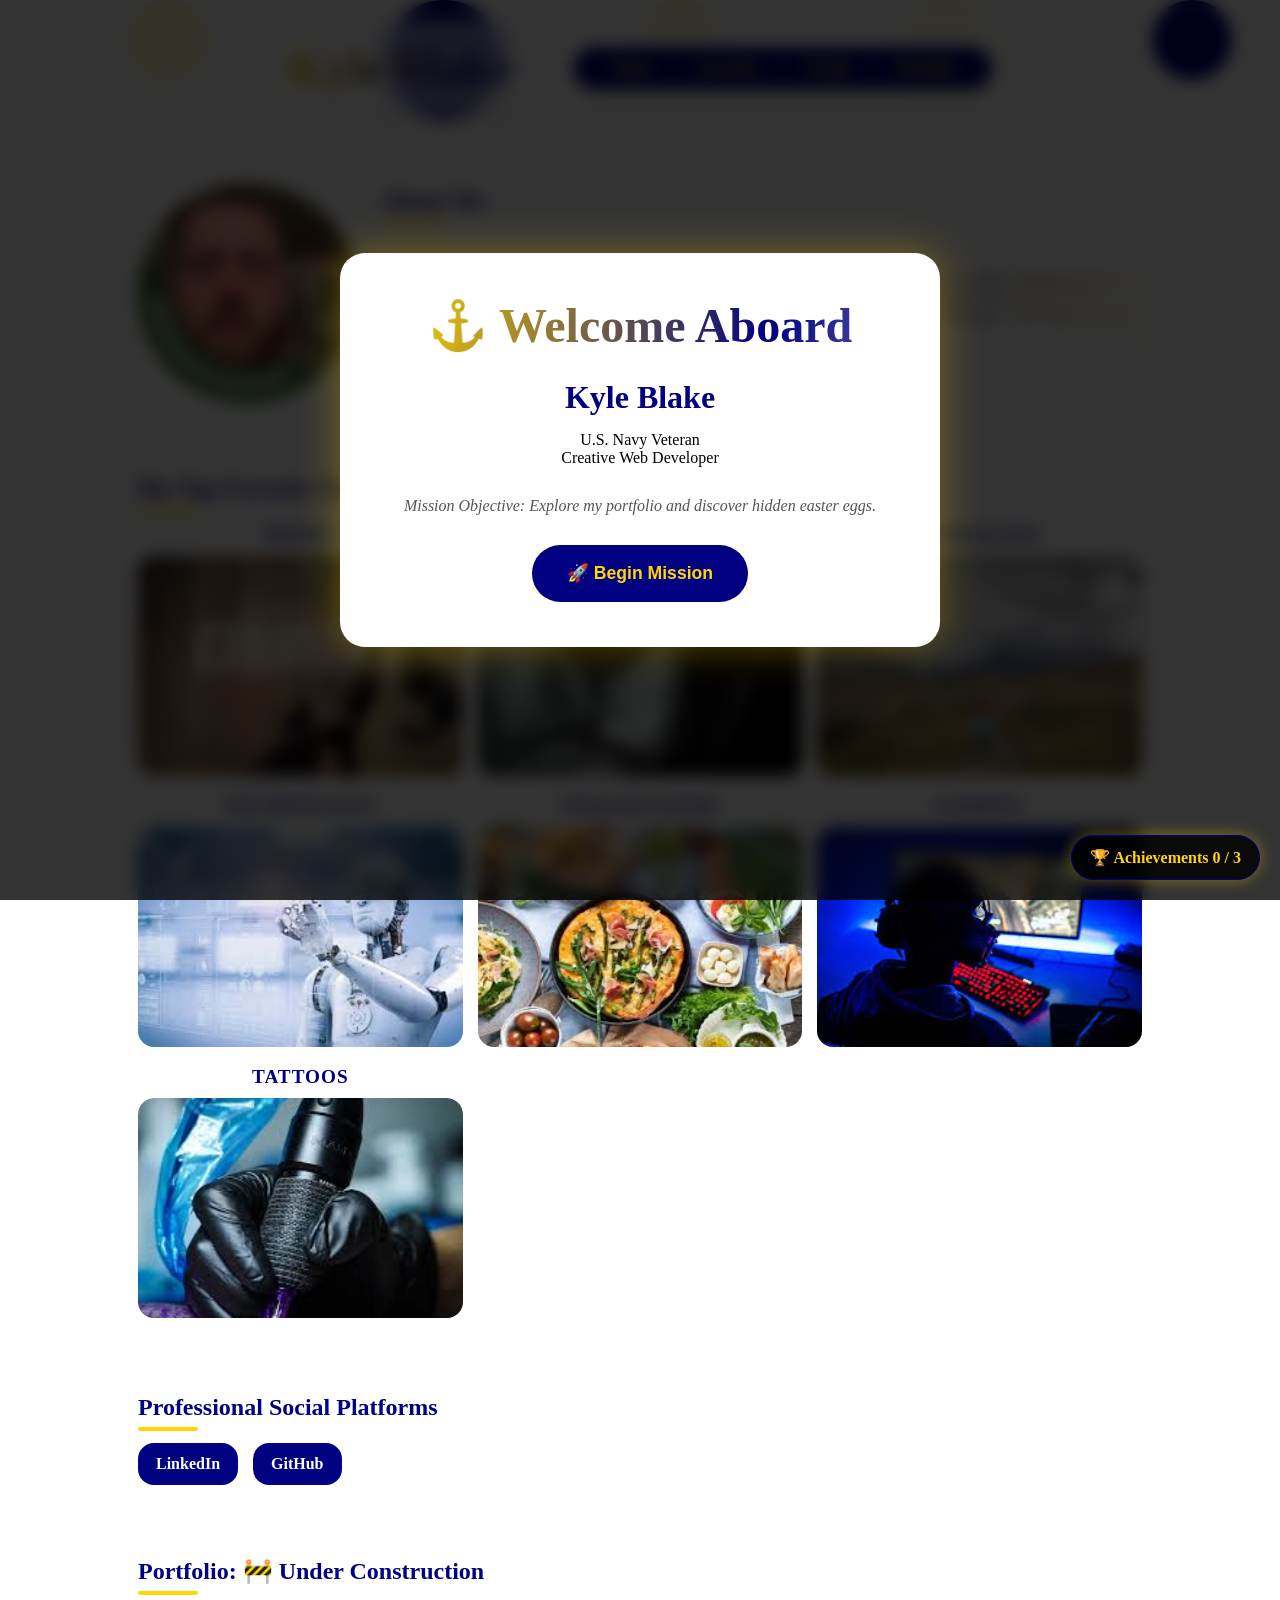
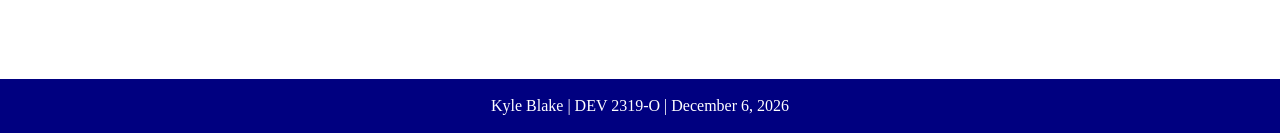
==== index.html @ 740fbaa0 "Initial portfolio upload" ====
<!doctype html>
<html lang="en">
  <head>
    <meta charset="UTF-8" />
    <meta name="viewport" content="width=device-width, initial-scale=1.0" />
    <title>Kyle Blake Profile</title>
    <link rel="stylesheet" href="css/main.css" />
  </head>
  <body>
    <div class="background-animation">
      <span></span>
      <span></span>
      <span></span>
      <span></span>
      <span></span>
    </div>

    <canvas id="matrix-rain"></canvas>

    <div id="anchor-container"></div>

    <div id="welcome-screen">
      <div class="welcome-card">
        <h1>⚓ Welcome Aboard</h1>

        <p class="welcome-name">Kyle Blake</p>

        <p>U.S. Navy Veteran</p>

        <p>Creative Web Developer</p>

        <p class="mission">
          Mission Objective: Explore my portfolio and discover hidden easter
          eggs.
        </p>

        <button id="begin-mission">🚀 Begin Mission</button>
      </div>
    </div>

    <div id="navy-message">⚓ NAVY MODE ACTIVATED ⚓</div>

    <div id="matrix-message">💻 MATRIX MODE ACTIVATED 💻</div>

    <div id="achievement-counter">
      🏆 Achievements <span id="achievement-count">0</span> / 3
    </div>

    <div id="achievement-popup">🏆 Achievement Unlocked</div>

    <div id="classified-screen">
      <div class="terminal">
        <h1>🔒 ACCESS GRANTED</h1>

        <p>> Establishing Secure Connection...</p>
        <p>> Authenticating User...</p>
        <p>> Clearance Level: TOP SECRET</p>

        <br />

        <h2>CLASSIFIED DOSSIER</h2>

        <p><strong>Name:</strong> Kyle Blake</p>
        <p><strong>Status:</strong> U.S. Navy Veteran</p>
        <p><strong>Current Mission:</strong> Become a Full Stack Developer</p>
        <p><strong>Languages:</strong> HTML • CSS • JavaScript</p>
        <p><strong>Clearance:</strong> ELITE Clearance</p>

        <br />

        <p class="terminal-footer">Press ESC to close...</p>
      </div>
    </div>

    <header>
      <h1 id="logo">Kyle Blake</h1>

      <nav class="sticky-nav">
        <a href="#about">About</a>
        <a href="#favorites">Favorites</a>
        <a href="#socials">Socials</a>
        <a href="#portfolio">Portfolio</a>
      </nav>
    </header>
    <main>
      <section id="about" class="profile-section">
        <img src="Images/Myprofile.jpeg" alt="Profile image of me" />
        <div>
          <h2>About Me</h2>
          <p class="typing-text">
            Creative student. Navy veteran. Future developer.
          </p>
          <p class="bio">
            Hi, my name is Kyle Blake. I am a creative and motivated student who
            enjoys learning new skills, building projects, and expressing my
            personality through design and technology. I am also a U.S Navy
            veteran who served 4 years overseas Japan. Throughout my tour, I
            have gotten to experience many cultures and technologies. I am eager
            to keep developing my skills and learn more bout the world of
            development.
          </p>
          <a class="contact-button" href="mailto:KLBlake@student.fullsail.edu"
            >Contact Me</a
          >
        </div>
      </section>

      <section id="favorites">
        <h2>My Top Favorite Things</h2>

        <div class="gallery">
          <figure>
            <figcaption>Music</figcaption>
            <a
              href="https://open.spotify.com/playlist/4Jb4PDWREzNnbZcOHPcZPy"
              target="_blank"
            >
              <img src="Images/favoritemusic.jpeg" alt="Music" />
              <span class="overlay"
                >Check out some of my favorite playlists and artists.</span
              >
            </a>
          </figure>

          <figure>
            <figcaption>Horror Movies</figcaption>
            <a href="https://www.imdb.com/list/ls062655785/" target="_blank">
              <img src="Images/favoritemovies.jpeg" alt="Movies" />
              <span class="overlay"
                >Horror is my favorite movie genre. Here is the top 100 scariest
                movies</span
              >
            </a>
          </figure>

          <figure>
            <figcaption>Traveling</figcaption>
            <a
              href="https://travelbabbo.com/best-countries-to-visit/"
              target="_blank"
            >
              <img src="Images/favoritetraveling.jpg" alt="Traveling" />
              <span class="overlay"
                >Exploring new cultures and destinations around the world.</span
              >
            </a>
          </figure>

          <figure>
            <figcaption>Technology</figcaption>
            <a
              href="https://www.economist.com/topics/technology"
              target="_blank"
            >
              <img src="Images/favoritetech.jpeg" alt="Technology" />
              <span class="overlay"
                >Learning about new innovations and emerging technologies.</span
              >
            </a>
          </figure>

          <figure>
            <figcaption>Italian Food</figcaption>
            <a
              href="https://www.tastingtable.com/2053752/best-italian-restaurant-every-us-state/"
              target="_blank"
            >
              <img src="Images/favoriteitalian.jpeg" alt="Food" />
              <span class="overlay"
                >Italian cuisine is one of my favorite comfort foods. Take a
                look at your states best italian restaurant</span
              >
            </a>
          </figure>

          <figure>
            <figcaption>Gaming</figcaption>
            <a
              href="https://en.wikipedia.org/wiki/List_of_best-selling_video_games"
              target="_blank"
            >
              <img src="Images/favoritegames.jpeg" alt="Gaming" />
              <span class="overlay"
                >Gaming helps me relax and stay connected with friends. Here is
                a list of most sold video games</span
              >
            </a>
          </figure>

          <figure>
            <figcaption>Tattoos</figcaption>
            <a href="https://inkppl.com/en/user/kiselevatattoo" target="_blank">
              <img src="Images/favoritetattoos.jpeg" alt="Tattoos" />
              <span class="overlay"
                >I enjoy tattoo art and unique artistic expression. Here is a
                link to my favorite artist's page</span
              >
            </a>
          </figure>
        </div>
      </section>

      <section id="socials">
        <h2>Professional Social Platforms</h2>
        <div class="social-links">
          <a
            href="https://www.linkedin.com"
            target="www.linkedin.com/in/kyleblake129"
            >LinkedIn</a
          >
          <a href="https://github.com" target="https://github.com/BlakeKyle-FS"
            >GitHub</a
          >
        </div>
      </section>
      <section id="portfolio">
        <h2>Portfolio: 🚧 Under Construction</h2>
      </section>
    </main>

    <footer>
      <p>Kyle Blake | DEV 2319-O | <span id="current-date"></span></p>
    </footer>
    <script src="java/java.js"></script>
  </body>
</html>
---- css/main.css ----
/* CSS Variables Reusable colors*/
:root {
  /* --primary-color: #ffd700; */
  --primary-color: #000080;
  /* --secondary-color: #23b40a; */
  --secondary-color: #000080;
  /* --accent-color: #13c643; */
  --accent-color: #ffd700;
  --text-color: #222;
  --white: #ffffff;
  --spacing: 24px;
  --border-radius: 16px;
}

/* GLOBAL RESET
   Removes default browser spacing and
   ensures consistent sizing  */
* {
  box-sizing: border-box;
  margin: 0;
  padding: 0;
}

/* PAGE LAYOUT
   Controls overall page positioning and
   prevents horizontal scrolling */
body {
  position: relative;
  overflow-x: hidden;
}

/* Heading of name and its effect */

h1 {
  font-size: 3rem;
  background: linear-gradient(
    100deg,
    var(--accent-color),
    var(--primary-color),
    var(--white),
    var(--primary-color),
    var(--accent-color)
  );
  background-size: 300% 300%;

  -webkit-background-clip: text;
  background-clip: text;
  color: transparent;

  animation: gradientWave 8s ease infinite;
}

/* continued animation effect of heading to move color through */
@keyframes gradientWave {
  0% {
    background-position: 0% 50%;
  }
  50% {
    background-position: 100% 50%;
  }
  100% {
    background-position: 0% 50%;
  }
}

/* centering and spacing my heading 
header {
  text-align: center;
  padding: 50px 20px;
  background: transparent;
} */

/* HEADER
   Uses Flexbox because the name/logo and navigation need to sit side by side */
/* Sticky header stays visible while scrolling */
header {
  position: sticky;
  top: 10px;
  z-index: 1000;

  display: flex;
  justify-content: center;
  align-items: center;
  gap: 60px;

  padding: 20px 30px;

  background: rgba(255, 255, 255, 0.5);
  backdrop-filter: blur(8px);

  border-radius: 50px;
  width: fit-content;
  margin: 20px auto;

  box-shadow: 0 4px 12px rgba(0, 0, 0, 0.15);
}

/* spacing between title and nav list */
nav {
  margin-top: 0;
}

/* keeps nav list at top for easy access 
.sticky-nav {
  position: sticky;
  top: 10px;
  z-index: 1000;

  display: flex;
  justify-content: center;
  gap: 20px;

  width: fit-content;
  margin: 0 auto;

  padding: 12px 24px;
  background-color: var(--primary-color);
  border-radius: 50px;

  box-shadow: 0 4px 12px rgba(0, 0, 0, 0.15);
} */

.sticky-nav {
  position: sticky;
  top: 10px;
  z-index: 1000;

  display: flex;
  justify-content: center;
  gap: 20px;

  padding: 12px 24px;
  background-color: var(--primary-color);
  border-radius: 50px;

  box-shadow: 0 4px 12px rgba(0, 0, 0, 0.15);
}

/* coloring my nav items text */
nav a {
  color: var(--accent-color);
  text-decoration: none;
  margin: 0 12px;
  font-weight: bolder;
}

/* Pseudo Class Requirement, adds hover effect for nav items */
nav a:hover {
  color: var(--accent-color);
}

/* controls page width and spacing */
main {
  max-width: 1000px;
  margin: auto;
  padding: var(--spacing);
}

/* Selector Combination Requirement, styles the about me section */
section.profile-section {
  display: flex;
  gap: var(--spacing);
  align-items: center;
  background-color: var(--white);
  padding: var(--spacing);
  border-radius: var(--border-radius);
  margin-bottom: var(--spacing);
}

/* styles profile picture */
.profile-section img {
  width: 220px;
  height: 220px;
  object-fit: cover;
  border-radius: 50%;
  background-color: #ddd;
}

/* green to gold text effect on about me */
.bio {
  background: linear-gradient(
    to right,
    var(--accent-color),
    var(--primary-color),
    var(--primary-color),
    #f4b400
  );

  -webkit-background-clip: text;
  background-clip: text;
  color: transparent;
}

/* handles all h2 coloring and spacing */
h2 {
  color: var(--primary-color);
  margin-bottom: 12px;
}

/* Pseudo Element Requirement,  decorative line below section headings */
h2::after {
  content: "";
  display: block;
  width: 60px;
  height: 4px;
  background-color: var(--accent-color);
  margin-top: 6px;
  border-radius: 4px;
}

/* styles and handles spacing and color of contact button */
.contact-button {
  display: inline-block;
  margin-top: 16px;
  padding: 12px 20px;
  background-color: var(--accent-color);
  color: var(--primary-color);
  text-decoration: none;
  border-radius: var(--border-radius);
  font-weight: bold;
}

/* handkes hover effect of contact me button */
.contact-button:hover {
  background-color: var(--primary-color);
  color: var(--accent-color);
}

/* Handles section background color and spacing */
section {
  background-color: var(--white);
  padding: var(--spacing);
  border-radius: var(--border-radius);
  margin-bottom: var(--spacing);
}

/* handles spacing and style of favorites list 
.favorites-list {
  display: grid;
  grid-template-columns: repeat(3, 1fr);
  gap: 15px;
  list-style: none;
}

/* styles favorites links as buttons 
.favorites-list li a {
  display: block;
  background-color: var(--secondary-color);
  padding: 18px;
  text-align: center;
  text-decoration: none;
  color: var(--text-color);
  border-radius: var(--border-radius);
  font-weight: bold;
  transition: all 0.3s ease;
}

/* Handles hover effect of favorite list items 
.favorites-list li a:hover {
  background: linear-gradient(135deg, gold, green);
  color: gold;
  transform: translateY(-5px) scale(1.05);
  box-shadow: 0 8px 20px rgba(0, 0, 0, 0.2);
}

/* base styling for fav list 
.favorites-list li {
  background-color: var(--secondary-color);
  padding: 18px;
  text-align: center;
  border-radius: var(--border-radius);
  font-weight: bold;
} */

/* FAVORITES IMAGE GALLERY
   Uses Grid because image galleries work best in rows and columns */

.gallery {
  display: grid;
  grid-template-columns: repeat(3, 1fr);
  gap: 15px;
}

/* Makes all gallery images the same size */
.gallery img {
  width: 100%;
  height: 220px;
  object-fit: cover;
  border-radius: var(--border-radius);
  transition: all 0.3s ease;
}

/* Adds hover movement to gallery images */
.gallery img:hover {
  transform: translateY(-5px) scale(1.05);
  box-shadow: 0 8px 20px rgba(0, 0, 0, 0.2);
}

/* arranges social links using flexbox */
.social-links {
  display: flex;
  gap: 15px;
  flex-wrap: wrap;
}

/* Social button styling */
.social-links a {
  background-color: var(--primary-color);
  color: var(--white);

  padding: 12px 18px;
  border-radius: var(--border-radius);
  text-decoration: none;
  font-weight: bold;

  transition: all 0.3s ease;
}

/* Hover state */
.social-links a:hover {
  background-color: var(--accent-color);
  color: var(--primary-color);

  transform: translateY(-3px);

  box-shadow: 0 0 12px rgba(35, 180, 10, 0.5);
}

/* displays name, course, and date */
footer {
  text-align: center;
  background-color: var(--primary-color);
  color: var(--white);
  padding: 18px;
}

/* adjust layout for smaller screens */

/* =========================================
   MOBILE LAYOUT BREAKPOINT
   Stacks content for smaller screens
========================================= */
@media (max-width: 700px) {
  header {
    flex-direction: column;
    gap: 20px;
    border-radius: 30px;
  }

  .sticky-nav {
    flex-wrap: wrap;
  }

  section.profile-section {
    flex-direction: column;
    text-align: center;
  }

  .gallery {
    grid-template-columns: 1fr;
  }

  .social-links {
    justify-content: center;
  }
}

/* Desktop layout */
@media (min-width: 1024px) {
  main {
    max-width: 1100px;
  }

  .gallery {
    grid-template-columns: repeat(3, 1fr);
  }
}

/* Style only */
@media (max-width: 900px) {
  h1 {
    font-size: 2.5rem;
  }

  h2 {
    font-size: 1.6rem;
  }
}

/* Style only */
@media (max-width: 500px) {
  .contact-button,
  .social-links a {
    font-size: 0.9rem;
    border-radius: 30px;
  }

  .gallery img {
    height: 180px;
  }
}

/* adds floating effect to profile image */
.profile-section img {
  animation: float 4s ease-in-out infinite;
}

@keyframes float {
  0%,
  100% {
    transform: translateY(0);
  }

  50% {
    transform: translateY(-10px);
  }
}

/* add a pulse effect to contact button */
.contact-button {
  animation: pulse 2s infinite;
}

@keyframes pulse {
  0% {
    box-shadow: 0 0 0 0 rgba(255, 215, 0, 0.6);
  }

  70% {
    box-shadow: 0 0 0 12px rgba(255, 215, 0, 0);
  }

  100% {
    box-shadow: 0 0 0 0 rgba(255, 215, 0, 0);
  }
}

/* add a movement effect when you hover over each section */
section {
  transition: all 0.3s ease;
}

section:hover {
  transform: translateY(-5px);
  box-shadow: 0 10px 25px rgba(0, 0, 0, 0.15);
}

/* add moving images in background for page effect */
.background-animation {
  position: fixed;
  inset: 0;
  z-index: -1;
  overflow: hidden;
}

.background-animation span {
  position: absolute;
  display: block;
  width: 80px;
  height: 80px;
  background: rgba(255, 215, 0, 0.25);
  border-radius: 50%;
  animation: moveShapes 12s linear infinite;
}

.background-animation span:nth-child(1) {
  left: 10%;
  animation-delay: 0s;
}

.background-animation span:nth-child(2) {
  left: 30%;
  width: 120px;
  height: 120px;
  background: var(--primary-color);
  animation-delay: 2s;
}

.background-animation span:nth-child(3) {
  left: 50%;
  animation-delay: 4s;
}

.background-animation span:nth-child(4) {
  left: 70%;
  width: 100px;
  height: 100px;
  background: rgba(255, 215, 0, 0.2);
  animation-delay: 6s;
}

.background-animation span:nth-child(5) {
  left: 90%;
  background: var(--primary-color);
  animation-delay: 8s;
}

@keyframes moveShapes {
  0% {
    bottom: -150px;
    transform: translateX(0) rotate(0deg);
    opacity: 0;
  }

  30% {
    opacity: 1;
  }

  100% {
    bottom: 100%;
    transform: translateX(80px) rotate(360deg);
    opacity: 0;
  }
}

/* styles my headers above my favorite piuctures */
.gallery figcaption {
  text-align: center;
  color: var(--secondary-color);
  font-size: 1.2rem;
  font-weight: bold;
  text-transform: uppercase;
  letter-spacing: 1px;
  margin-bottom: 10px;
}

/* Needed for image overlays */
.gallery figure {
  margin: 0;
}

.gallery a {
  position: relative;
  display: block;
  overflow: hidden;
  border-radius: var(--border-radius);
}

/* Overlay text */
.overlay {
  position: absolute;
  inset: 0;

  background: rgba(0, 0, 0, 0.4);
  color: white;

  display: flex;
  justify-content: center;
  align-items: center;

  text-align: center;
  padding: 15px;

  opacity: 0;
  transition: opacity 0.3s ease;
}

/* Show overlay when hovering */
.gallery a:hover .overlay {
  opacity: 1;
}

.bio {
  overflow: hidden;
  border-right: 2px solid gold;
}

/* handles the quick typing effect above about me */
.typing-text {
  display: inline-block;
  color: var(--secondary-color);
  font-weight: bold;
  margin-bottom: 12px;

  overflow: hidden;
  white-space: nowrap;

  width: 0;
  max-width: fit-content;
}

/* Starts typing only after mission begins */
.typing-text.start-typing {
  animation: typing 4s steps(48, end) forwards;
}

@keyframes typing {
  from {
    width: 0;
  }

  to {
    width: 100%;
  }
}

@keyframes blink {
  50% {
    border-color: transparent;
  }
}

/* added an easter egg to my page, handles styling and color */
#navy-message {
  position: fixed;
  top: 100px;
  left: 50%;
  transform: translateX(-50%);

  background: #001f3f;
  color: gold;

  padding: 15px 25px;
  border-radius: 30px;

  opacity: 0;
  transition: 0.5s;

  z-index: 9999;
}

.navy-mode {
  background: linear-gradient(135deg, #001f3f, #003366, #001f3f);
}

/* MATRIX EASTER EGG MODE */
.matrix-mode {
  background: #000;
  color: #00ff41;
}

.matrix-mode section {
  background-color: rgba(0, 0, 0, 0.85);
  border: 1px solid #00ff41;
  box-shadow: 0 0 20px rgba(0, 255, 65, 0.4);
}

.matrix-mode header {
  background: rgba(0, 0, 0, 0.75);
  border: 1px solid #00ff41;
  box-shadow: 0 0 25px rgba(0, 255, 65, 0.6);
}

.matrix-mode h1,
.matrix-mode h2,
.matrix-mode .typing-text,
.matrix-mode .bio,
.matrix-mode figcaption {
  color: #00ff41;
  background: none;
  -webkit-background-clip: initial;
  background-clip: initial;
  filter: drop-shadow(0 0 8px #00ff41);
}

.matrix-mode .sticky-nav,
.matrix-mode .social-links a,
.matrix-mode .contact-button {
  background-color: #00ff41;
  color: #000;
}

.matrix-mode nav a {
  color: #000;
}

.matrix-mode footer {
  background-color: #000;
  color: #00ff41;
  border-top: 1px solid #00ff41;
}

#matrix-message {
  position: fixed;
  top: 150px;
  left: 50%;
  transform: translateX(-50%);

  background: #000;
  color: #00ff41;

  padding: 15px 25px;
  border-radius: 30px;
  border: 1px solid #00ff41;

  opacity: 0;
  transition: 0.5s;

  z-index: 9999;
}

/* ===========================
   WELCOME SCREEN
=========================== */

#welcome-screen {
  position: fixed;
  inset: 0;

  display: flex;
  justify-content: center;
  align-items: center;

  background: rgba(0, 0, 0, 0.8);
  backdrop-filter: blur(8px);

  z-index: 99999;

  transition: 0.8s;
}

.welcome-card {
  width: 600px;
  max-width: 90%;

  background: white;

  border-radius: 25px;

  padding: 45px;

  text-align: center;

  box-shadow: 0 0 40px rgba(255, 215, 0, 0.35);

  animation: cardFloat 3s ease-in-out infinite;
}

.welcome-card h1 {
  margin-bottom: 25px;
}

.welcome-name {
  font-size: 2rem;
  font-weight: bold;

  color: var(--secondary-color);

  margin-bottom: 15px;
}

.mission {
  margin: 30px 0;

  font-style: italic;

  color: #555;
}

#begin-mission {
  padding: 18px 35px;

  border: none;

  border-radius: 40px;

  cursor: pointer;

  font-size: 1.1rem;
  font-weight: bold;

  background: var(--primary-color);

  color: var(--accent-color);

  transition: 0.3s;
}

#begin-mission:hover {
  background: var(--secondary-color);

  color: var(--white);

  transform: scale(1.08);
}

@keyframes cardFloat {
  0%,
  100% {
    transform: translateY(0px);
  }

  50% {
    transform: translateY(-8px);
  }
}

/* ===========================
   CLASSIFIED TERMINAL
=========================== */

#classified-screen {
  position: fixed;
  inset: 0;

  display: flex;
  justify-content: center;
  align-items: center;

  background: rgba(0, 0, 0, 0.96);

  z-index: 999999;

  opacity: 0;
  visibility: hidden;

  transition: 0.6s;
}

#classified-screen.active {
  opacity: 1;
  visibility: visible;
}

.terminal {
  width: 700px;
  max-width: 90%;

  background: black;

  border: 2px solid #00ff41;

  padding: 40px;

  color: #00ff41;

  font-family: monospace;

  box-shadow: 0 0 35px #00ff41;

  animation: flicker 0.15s infinite alternate;
}

.terminal h1,
.terminal h2 {
  color: #00ff41;
  margin-bottom: 20px;
}

.terminal p {
  margin: 10px 0;
}

.terminal-footer {
  color: gold;
  text-align: center;
  margin-top: 35px;
}

/* ===========================
   ACHIEVEMENT COUNTER
=========================== */

#achievement-counter {
  position: fixed;
  bottom: 20px;
  right: 20px;

  background: rgba(0, 0, 0, 0.8);
  color: var(--accent-color);

  padding: 12px 18px;
  border-radius: 30px;
  border: 1px solid var(--primary-color);

  font-weight: bold;
  z-index: 99999;

  box-shadow: 0 0 15px rgba(255, 215, 0, 0.4);
}

#achievement-popup {
  position: fixed;
  bottom: 75px;
  right: 20px;

  background: #001f3f;
  color: var(--accent-color);

  padding: 14px 20px;
  border-radius: 20px;
  border: 1px solid var(--primary-color);

  opacity: 0;
  transform: translateY(20px);

  transition: all 0.4s ease;

  z-index: 99999;
  font-weight: bold;
}

#achievement-popup.show {
  opacity: 1;
  transform: translateY(0);
}

#mission-complete {
  margin-top: 15px;
  padding: 10px 20px;
  background: var(--primary-color);
  color: var(--accent-color);
  border: none;
  border-radius: 20px;
  font-weight: bold;
  cursor: pointer;
}

#mission-complete:hover {
  background: var(--accent-color);
  color: var(--primary-color);
  transform: scale(1.05);
}

#matrix-rain {
  position: fixed;
  inset: 0;
  z-index: -1;
  display: none;
  background: black;
}

.matrix-mode #matrix-rain {
  display: block;
}

.matrix-mode .background-animation {
  display: none;
}

/* ==========================
   FALLING NAVY ANCHORS
========================== */

#anchor-container {
  position: fixed;
  inset: 0;
  overflow: hidden;
  pointer-events: none;
  z-index: -1;
}

.anchor {
  position: absolute;

  top: -60px;

  color: rgba(255, 215, 0, 0.75);

  font-size: 32px;

  animation: fall linear forwards;

  user-select: none;
}

@keyframes fall {
  from {
    transform: translateY(-100px) rotate(0deg);
  }

  to {
    transform: translateY(110vh) rotate(360deg);
  }
}
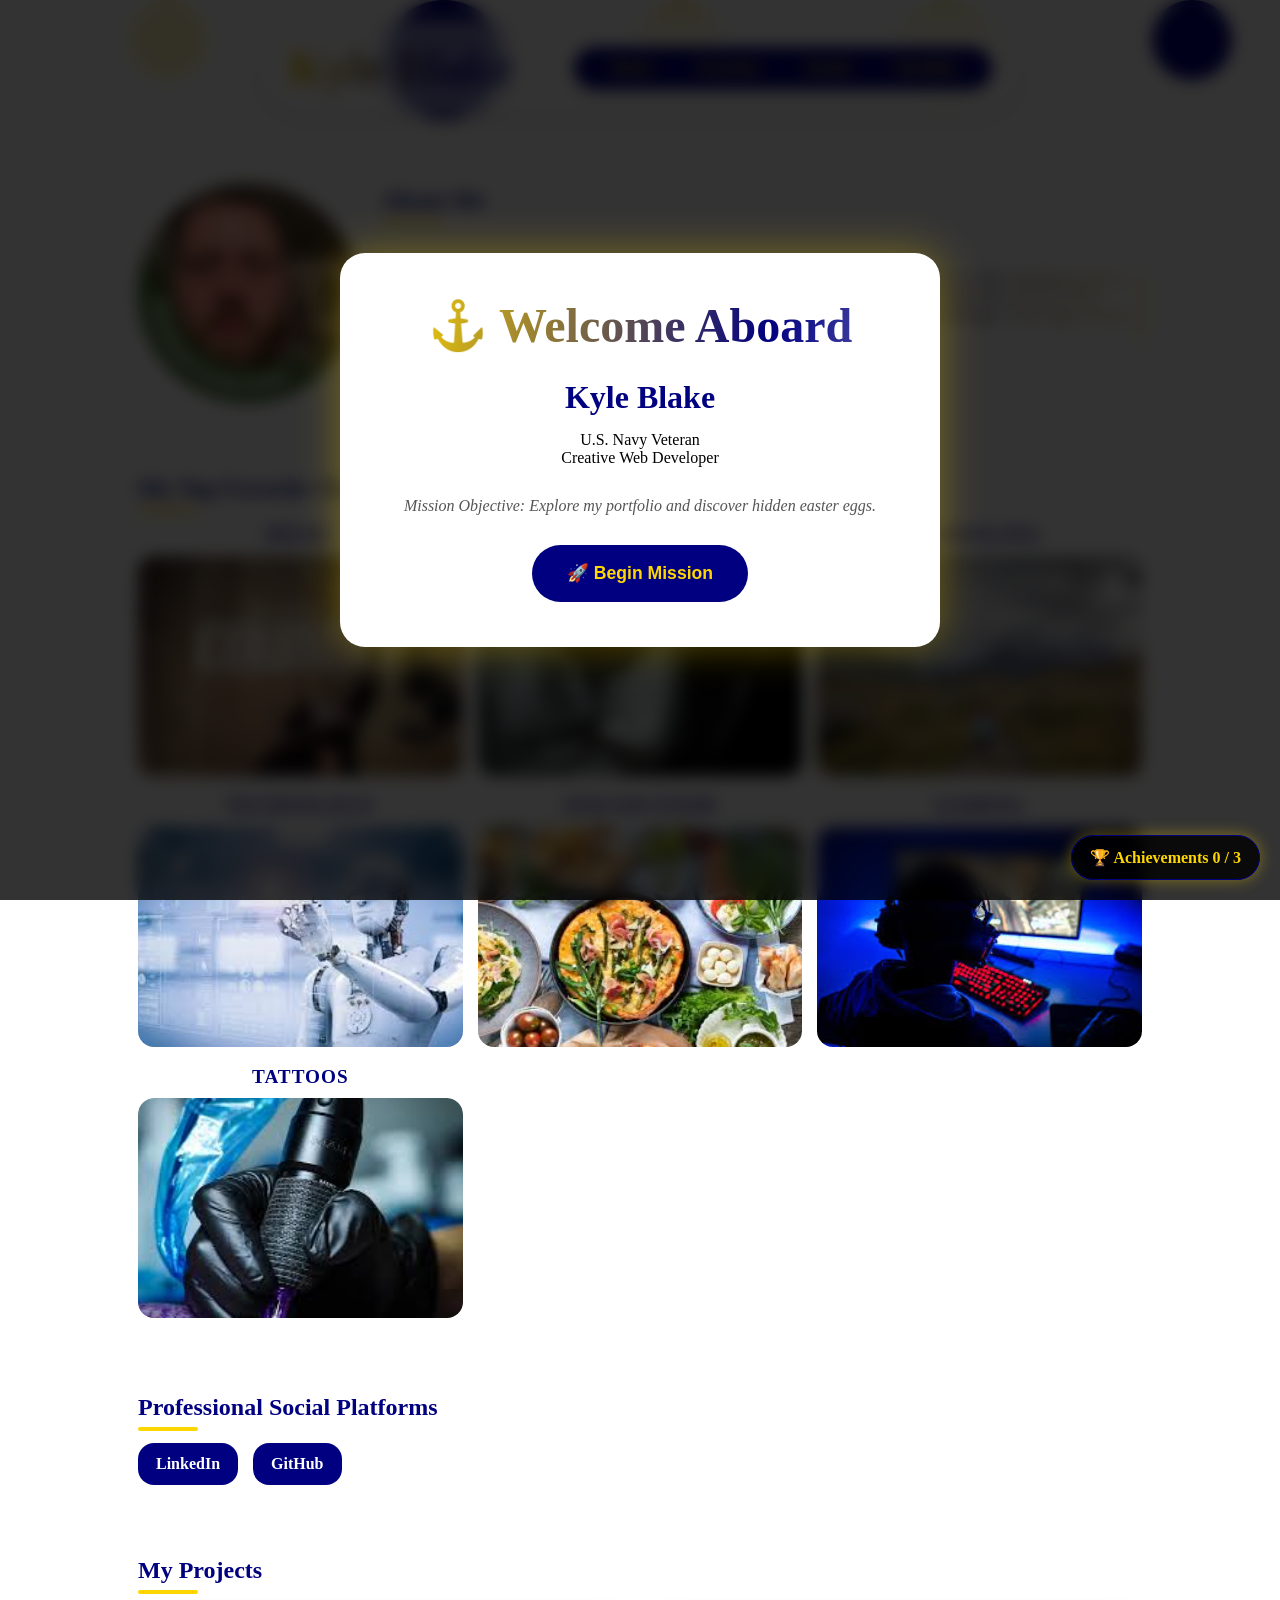
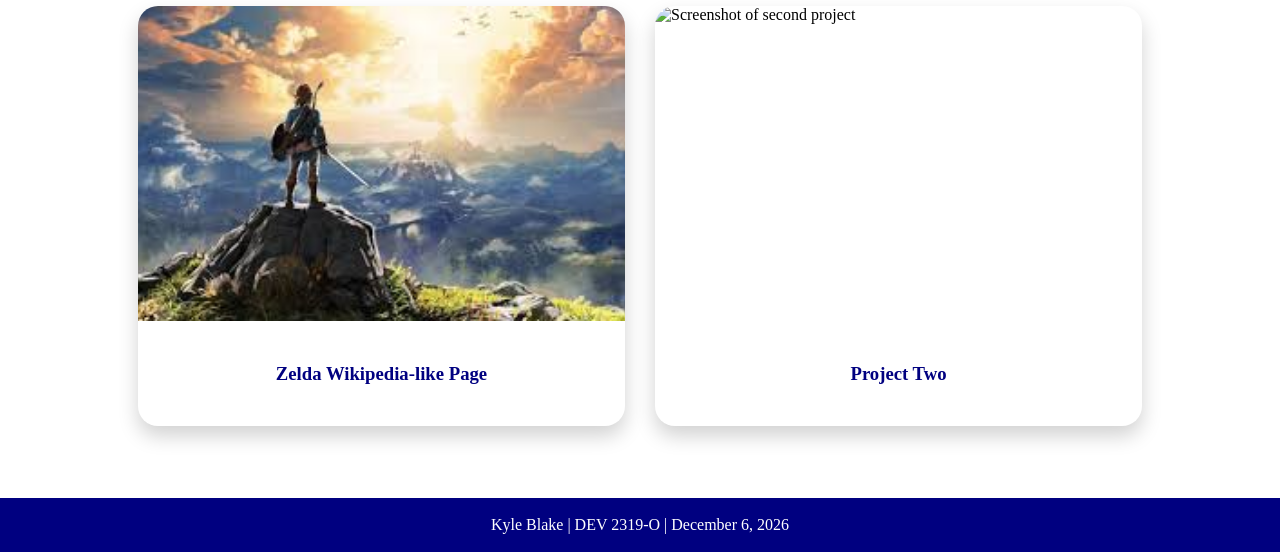
==== commit a0549134: "updates made" ====
--- a/index.html
+++ b/index.html
@@ -214,7 +214,67 @@
         </div>
       </section>
       <section id="portfolio">
-        <h2>Portfolio: 🚧 Under Construction</h2>
+        <h2>My Projects</h2>
+
+        <div class="projects">
+          <div class="project-card">
+            <div class="project-inner">
+              <div class="project-front">
+                <img
+                  src="Images/Unknown.jpeg"
+                  alt="Screenshot of Zelda project"
+                />
+                <h3>Zelda Wikipedia-like Page</h3>
+              </div>
+
+              <div class="project-back">
+                <h3>First project</h3>
+                <p>
+                  A wikipedia-like page giving the history and changes that
+                  Zelda and it's developers brought to the world of gaming.
+                </p>
+
+                <div class="project-buttons">
+                  <a
+                    href="https://blakekyle-fs.github.io/FirstProject/"
+                    target="_blank"
+                    >Live Demo</a
+                  >
+                  <a
+                    href="https://github.com/BlakeKyle-FS/FirstProject"
+                    target="_blank"
+                    >Source Code</a
+                  >
+                </div>
+              </div>
+            </div>
+          </div>
+
+          <div class="project-card">
+            <div class="project-inner">
+              <div class="project-front">
+                <img
+                  src="Images/project2.jpg"
+                  alt="Screenshot of second project"
+                />
+                <h3>Project Two</h3>
+              </div>
+
+              <div class="project-back">
+                <h3>Project Two</h3>
+                <p>
+                  Add a short description of what this project does, what
+                  problem it solves, and what technologies you used.
+                </p>
+
+                <div class="project-buttons">
+                  <a href="#" target="_blank">Live Demo</a>
+                  <a href="#" target="_blank">Source Code</a>
+                </div>
+              </div>
+            </div>
+          </div>
+        </div>
       </section>
     </main>
 
--- a/css/main.css
+++ b/css/main.css
@@ -440,7 +440,7 @@
   transition: all 0.3s ease;
 }
 
-section:hover {
+section:not(#portfolio):hover {
   transform: translateY(-5px);
   box-shadow: 0 10px 25px rgba(0, 0, 0, 0.15);
 }
@@ -963,3 +963,98 @@
     transform: translateY(110vh) rotate(360deg);
   }
 }
+
+/* ==========================
+   PROJECTS
+========================== */
+.projects {
+  display: grid;
+  grid-template-columns: repeat(auto-fit, minmax(320px, 1fr));
+  gap: 30px;
+}
+
+.project-card {
+  height: 420px;
+  perspective: 1000px;
+}
+
+.project-inner {
+  position: relative;
+  width: 100%;
+  height: 100%;
+  transition: transform 0.8s ease 1s;
+  transform-style: preserve-3d;
+}
+
+.project-card:hover .project-inner {
+  transform: rotateY(180deg);
+}
+
+.project-front,
+.project-back {
+  position: absolute;
+  inset: 0;
+  backface-visibility: hidden;
+  border-radius: 20px;
+  overflow: hidden;
+  box-shadow: 0 10px 20px rgba(0, 0, 0, 0.18);
+  background: var(--white);
+}
+
+.project-front img {
+  width: 100%;
+  height: 75%;
+  object-fit: cover;
+  display: block;
+}
+
+.project-front h3 {
+  height: 25%;
+  display: flex;
+  align-items: center;
+  justify-content: center;
+  color: var(--primary-color);
+  text-align: center;
+  padding: 15px;
+}
+
+.project-back {
+  transform: rotateY(180deg);
+  padding: 28px;
+  display: flex;
+  flex-direction: column;
+  justify-content: center;
+  text-align: center;
+}
+
+.project-back h3 {
+  color: var(--primary-color);
+  margin-bottom: 15px;
+}
+
+.project-back p {
+  margin-bottom: 20px;
+  line-height: 1.5;
+}
+
+.project-buttons {
+  display: flex;
+  justify-content: center;
+  gap: 15px;
+  flex-wrap: wrap;
+}
+
+.project-buttons a {
+  text-decoration: none;
+  background: var(--primary-color);
+  color: var(--white);
+  padding: 10px 18px;
+  border-radius: 30px;
+  font-weight: bold;
+  transition: 0.3s;
+}
+
+.project-buttons a:hover {
+  background: var(--accent-color);
+  color: var(--primary-color);
+}
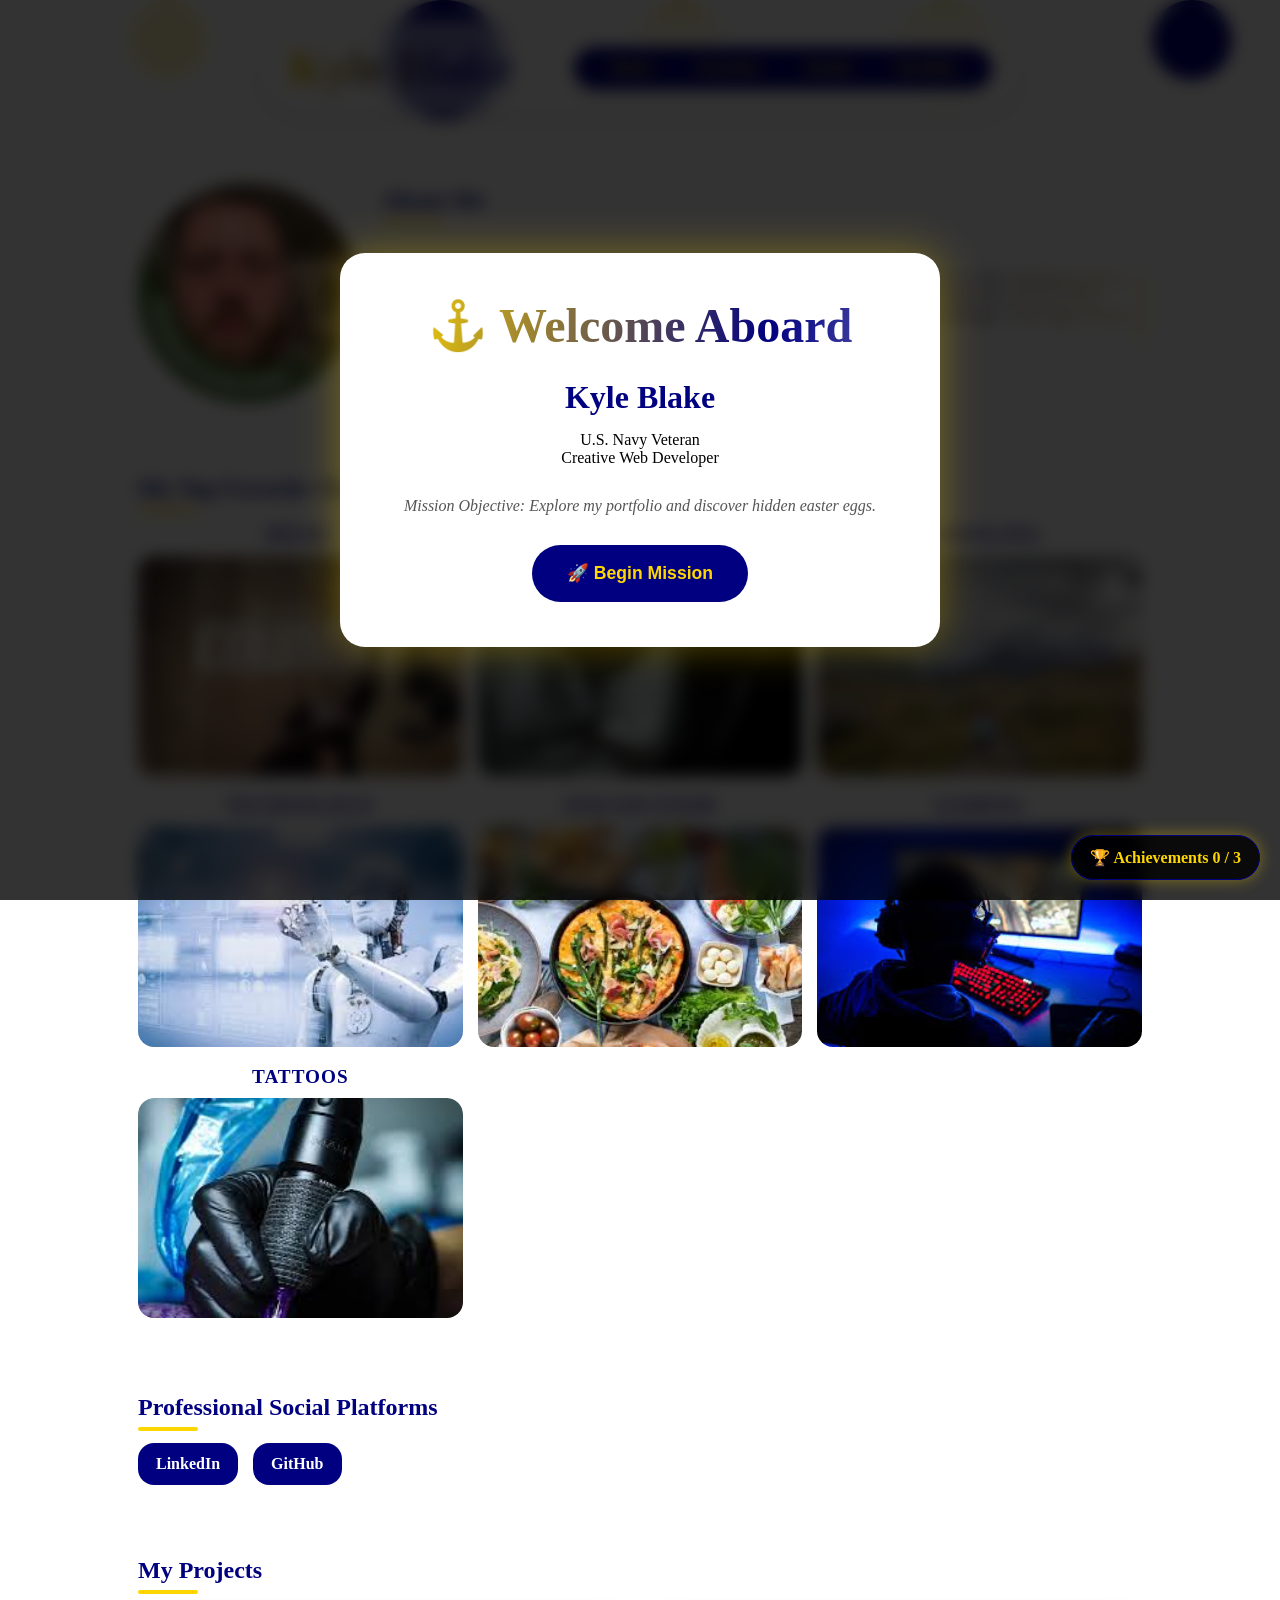
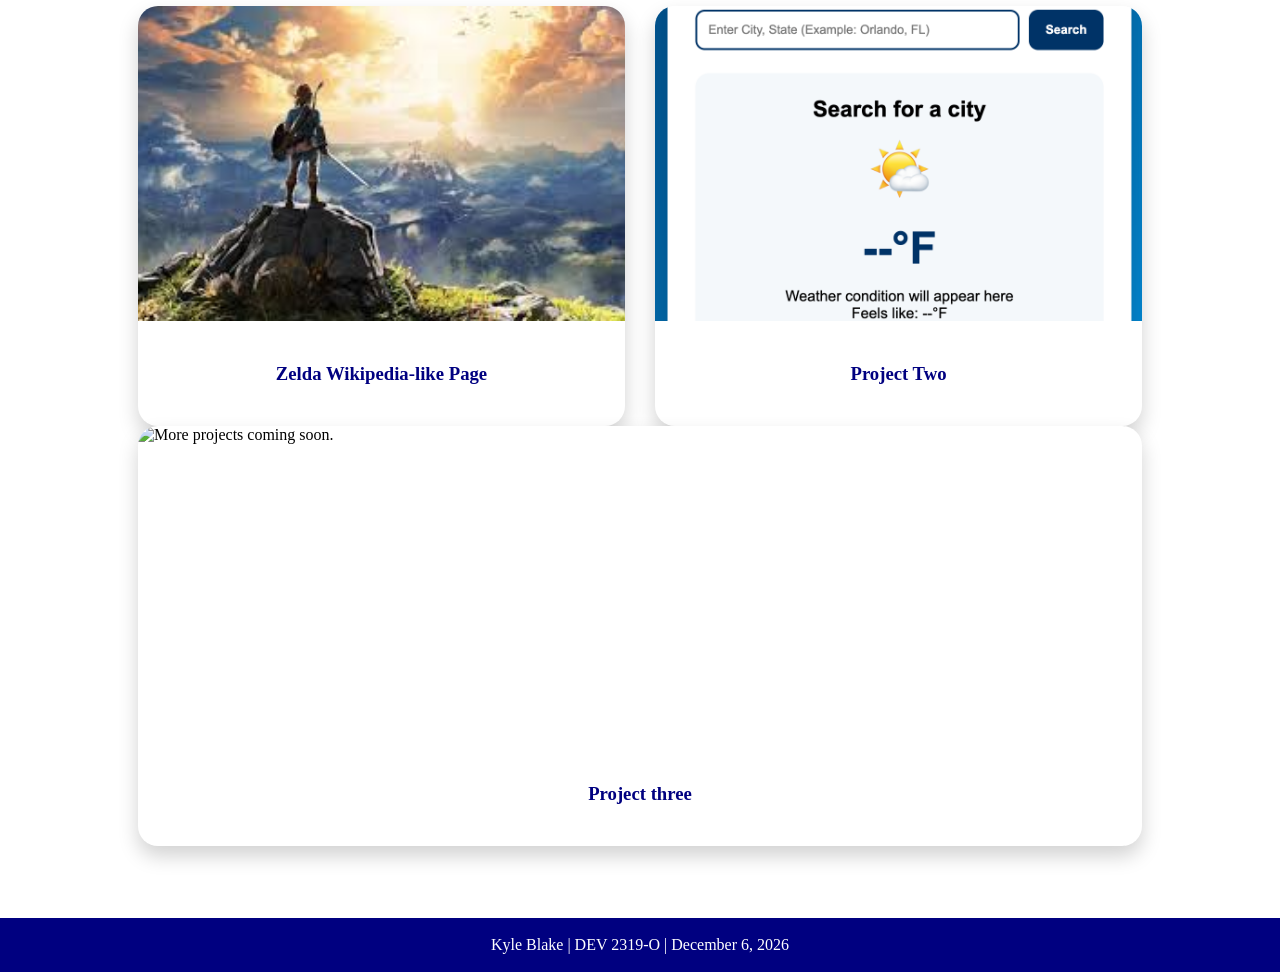
==== commit 6a51dc2f: "updated for third project" ====
--- a/index.html
+++ b/index.html
@@ -96,7 +96,7 @@
             personality through design and technology. I am also a U.S Navy
             veteran who served 4 years overseas Japan. Throughout my tour, I
             have gotten to experience many cultures and technologies. I am eager
-            to keep developing my skills and learn more bout the world of
+            to keep developing my skills and learn more about the world of
             development.
           </p>
           <a class="contact-button" href="mailto:KLBlake@student.fullsail.edu"
@@ -254,7 +254,7 @@
             <div class="project-inner">
               <div class="project-front">
                 <img
-                  src="Images/project2.jpg"
+                  src="Images/weatherapp-pic.png"
                   alt="Screenshot of second project"
                 />
                 <h3>Project Two</h3>
@@ -262,14 +262,50 @@
 
               <div class="project-back">
                 <h3>Project Two</h3>
-                <p>
-                  Add a short description of what this project does, what
-                  problem it solves, and what technologies you used.
-                </p>
+                <p>A functional U.S stae and city weather app.</p>
 
                 <div class="project-buttons">
-                  <a href="#" target="_blank">Live Demo</a>
-                  <a href="#" target="_blank">Source Code</a>
+                  <a
+                    href="https://blakekyle-fs.github.io/weather-app/"
+                    target="_blank"
+                    >Live Demo</a
+                  >
+                  <a
+                    href="https://github.com/BlakeKyle-FS/weather-app"
+                    target="_blank"
+                    >Source Code</a
+                  >
+                </div>
+              </div>
+            </div>
+          </div>
+        </div>
+
+        <div class="project-card">
+            <div class="project-inner">
+              <div class="project-front">
+                <img
+                  src="#"
+                  alt="More projects coming soon."
+                />
+                <h3>Project three</h3>
+              </div>
+
+              <div class="project-back">
+                <h3>Project Two</h3>
+                <p> More projects coming soon. </p>
+
+                <div class="project-buttons">
+                  <a
+                    href="#"
+                    target="_blank"
+                    >Live Demo</a
+                  >
+                  <a
+                    href="#"
+                    target="_blank"
+                    >Source Code</a
+                  >
                 </div>
               </div>
             </div>
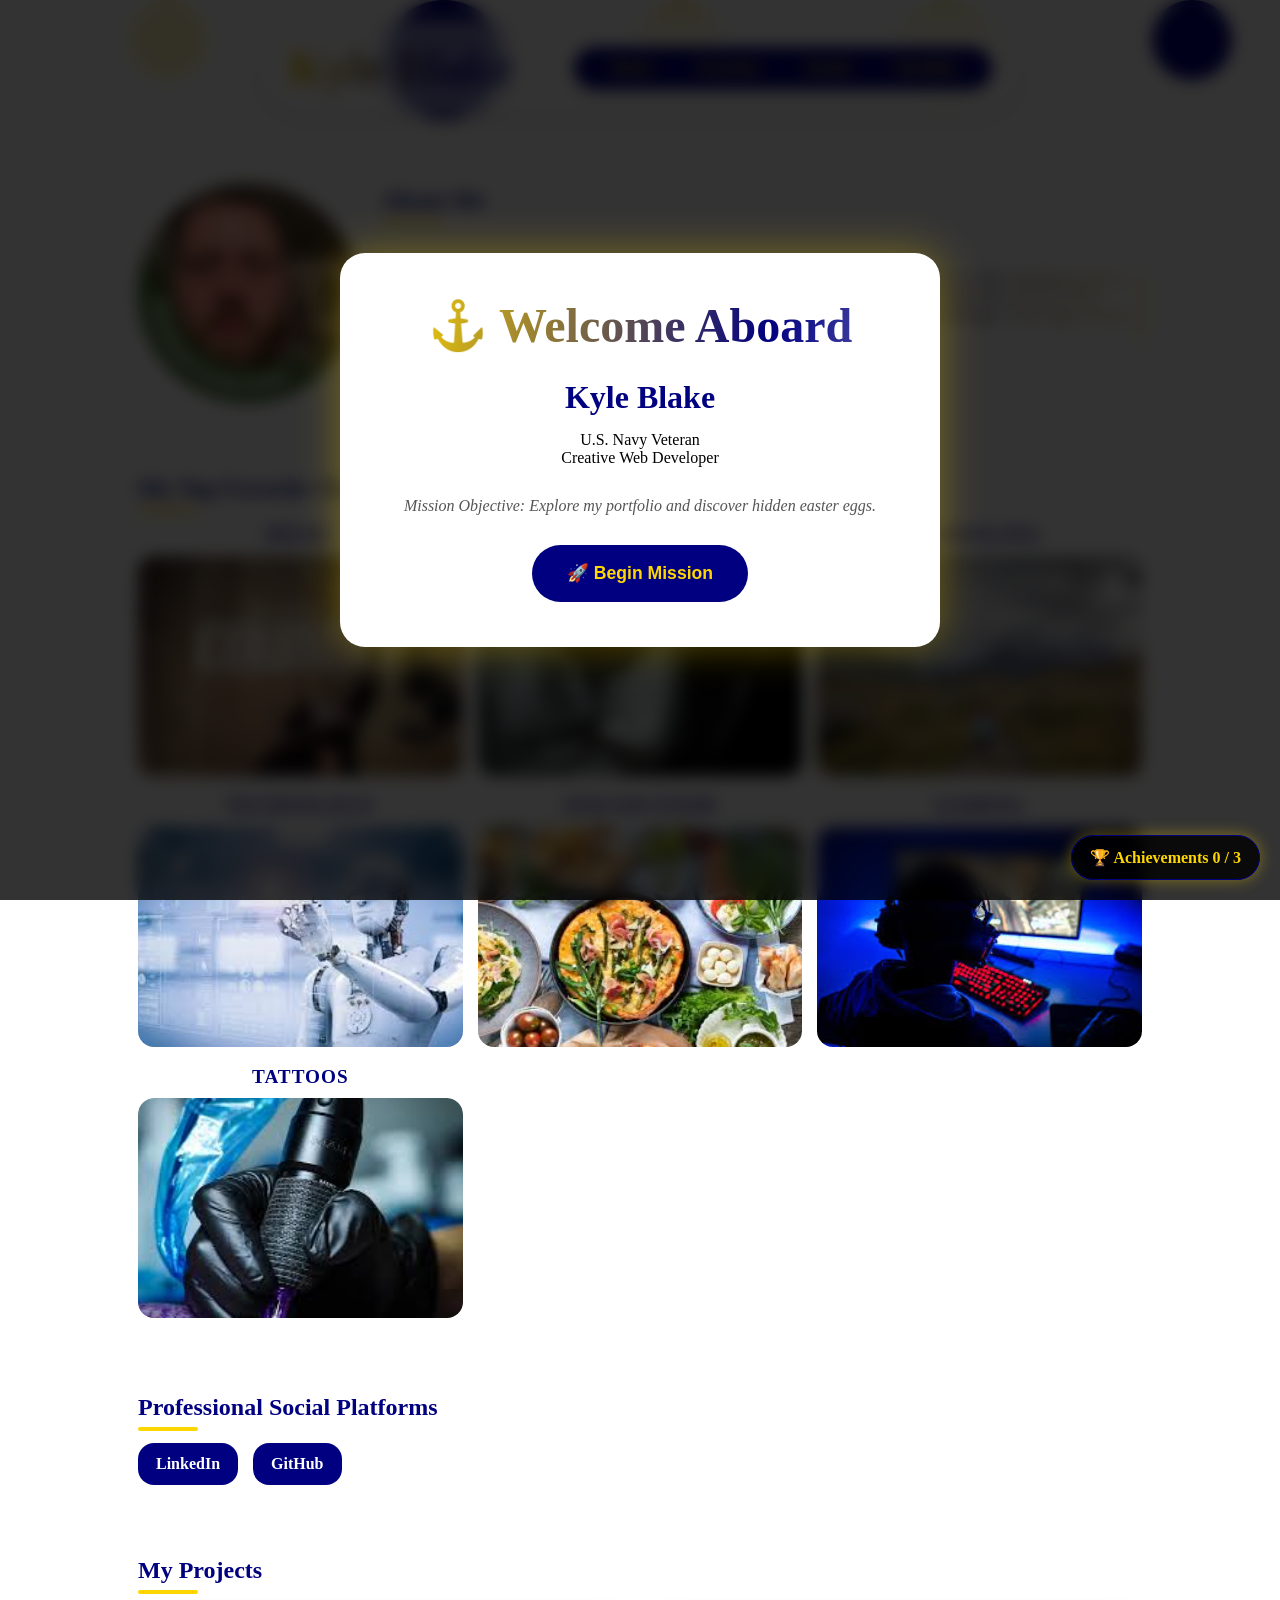
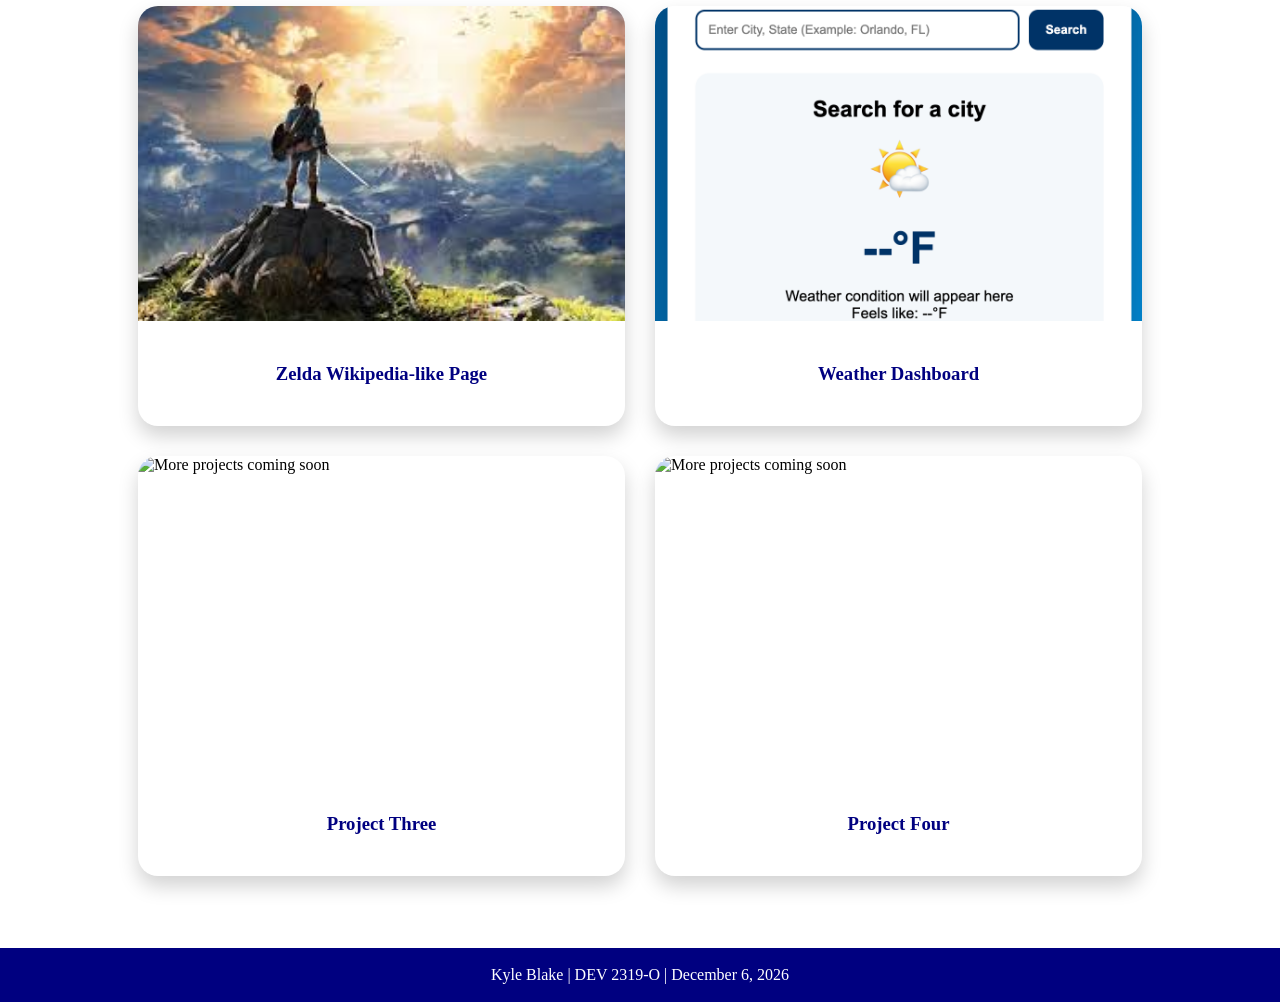
==== commit c44b82e1: "projects redone" ====
--- a/index.html
+++ b/index.html
@@ -203,14 +203,10 @@
       <section id="socials">
         <h2>Professional Social Platforms</h2>
         <div class="social-links">
-          <a
-            href="https://www.linkedin.com"
-            target="www.linkedin.com/in/kyleblake129"
+          <a href="https://www.linkedin.com/in/kyleblake129/" target="_blank"
             >LinkedIn</a
           >
-          <a href="https://github.com" target="https://github.com/BlakeKyle-FS"
-            >GitHub</a
-          >
+          <a href="https://github.com/BlakeKyle-FS" target="_blank">GitHub</a>
         </div>
       </section>
       <section id="portfolio">
@@ -228,10 +224,10 @@
               </div>
 
               <div class="project-back">
-                <h3>First project</h3>
+                <h3>Zelda Wikipedia-like Page</h3>
                 <p>
-                  A wikipedia-like page giving the history and changes that
-                  Zelda and it's developers brought to the world of gaming.
+                  A Wikipedia-like page giving the history and changes that
+                  Zelda and its developers brought to the world of gaming.
                 </p>
 
                 <div class="project-buttons">
@@ -255,14 +251,17 @@
               <div class="project-front">
                 <img
                   src="Images/weatherapp-pic.png"
-                  alt="Screenshot of second project"
+                  alt="Screenshot of weather app"
                 />
-                <h3>Project Two</h3>
+                <h3>Weather Dashboard</h3>
               </div>
 
               <div class="project-back">
-                <h3>Project Two</h3>
-                <p>A functional U.S stae and city weather app.</p>
+                <h3>Weather Dashboard</h3>
+                <p>
+                  A functional weather app that lets users search by U.S. city
+                  and state to view current weather conditions.
+                </p>
 
                 <div class="project-buttons">
                   <a
@@ -279,33 +278,46 @@
               </div>
             </div>
           </div>
-        </div>
-
-        <div class="project-card">
+
+          <div class="project-card">
             <div class="project-inner">
               <div class="project-front">
                 <img
-                  src="#"
-                  alt="More projects coming soon."
+                  src="Images/coming-soon.jpg"
+                  alt="More projects coming soon"
                 />
-                <h3>Project three</h3>
+                <h3>Project Three</h3>
               </div>
 
               <div class="project-back">
-                <h3>Project Two</h3>
-                <p> More projects coming soon. </p>
+                <h3>Project Three</h3>
+                <p>More projects coming soon.</p>
 
                 <div class="project-buttons">
-                  <a
-                    href="#"
-                    target="_blank"
-                    >Live Demo</a
-                  >
-                  <a
-                    href="#"
-                    target="_blank"
-                    >Source Code</a
-                  >
+                  <a href="#" target="_blank">Live Demo</a>
+                  <a href="#" target="_blank">Source Code</a>
+                </div>
+              </div>
+            </div>
+          </div>
+
+          <div class="project-card">
+            <div class="project-inner">
+              <div class="project-front">
+                <img
+                  src="Images/coming-soon.jpg"
+                  alt="More projects coming soon"
+                />
+                <h3>Project Four</h3>
+              </div>
+
+              <div class="project-back">
+                <h3>Project Four</h3>
+                <p>More projects coming soon.</p>
+
+                <div class="project-buttons">
+                  <a href="#" target="_blank">Live Demo</a>
+                  <a href="#" target="_blank">Source Code</a>
                 </div>
               </div>
             </div>
